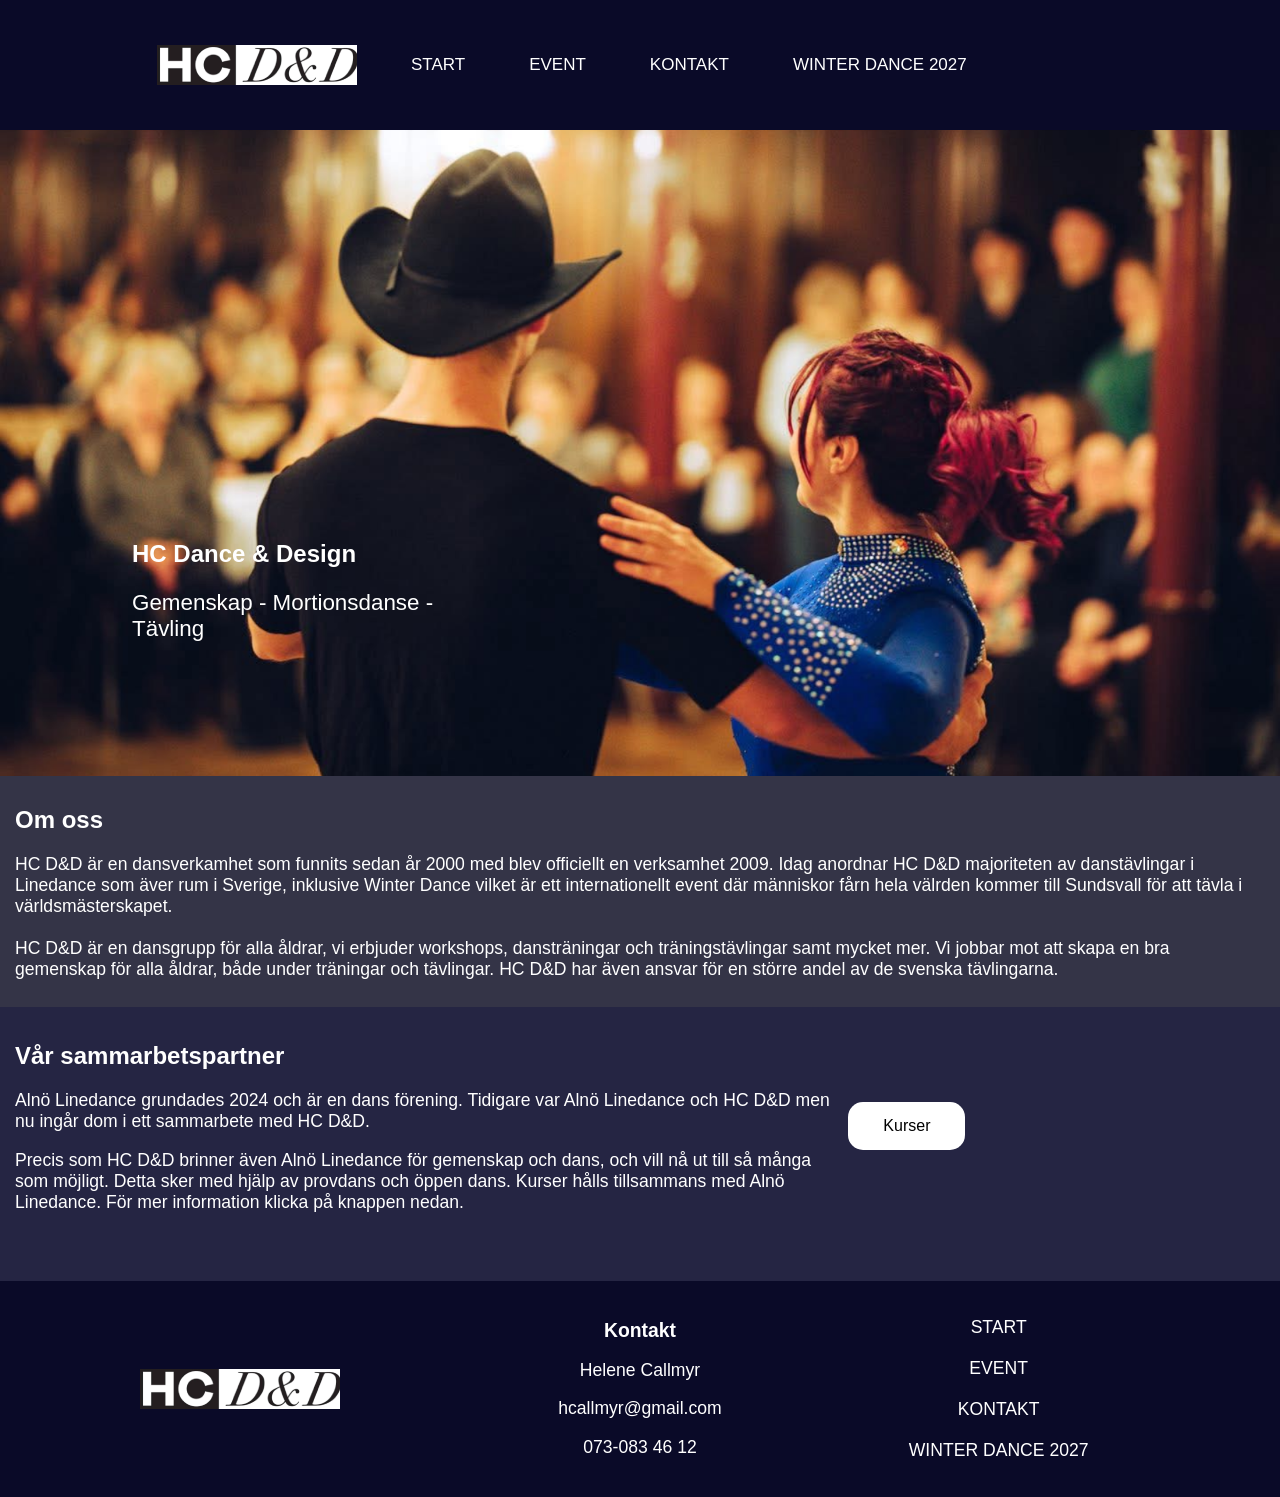
==== index.html @ 24df8990 "Tagit bort gammla navigationen samt loggan och korrigerat koden så den valideras utan fel" ====
<!DOCTYPE html>
<html lang="sv">
    <head>
        <meta charset="UTF-8">
        <meta name="viewport" content="width=device-width initial-scale=1.0">
        <title>HC D&D</title>
        <link rel="stylesheet" href="css/style.css">
        <link rel="stylesheet" href="https://cdnjs.cloudflare.com/ajax/libs/font-awesome/4.7.0/css/font-awesome.min.css">
        <script src="js/main.js" defer></script>
    </head>

    <body>
        <!--HEADER-->
        <header>
            <div class="header-wrapper">
                <div class="topnav">
                    <a href="index.html" class="active">
                        <img src="images/logo.png" alt="logotyp för HC Dance & Design">
                    </a>
                    <div id="myLinks">
                        <a href="index.html">START</a>
                        <a href="event.html">EVENT</a>
                        <a href="kontakt.html">KONTAKT</a>
                        <a href="event.html">WINTER DANCE 2027</a>
                    </div>
                    <a href="#" class="icon" onclick="myFunction(); return false;" title="Öppna menyn">
                        <i class="fa fa-bars"></i>
                    </a>
                </div>
            </div>
        </header>

        <!--START BILD-->
        <div class="container">
            <img src="images/startbild2.png" alt="två dansare som kollar åt andra hållet, 
            en man med cowboy hatt och en kvinna iklädd blå dansklänning">
        </div>
        <div class="center-left">
            <section class="card">
                <h1>HC Dance & Design</h1>
                <p id="intro">Gemenskap - Mortionsdanse - Tävling</p>
            </section>
        </div>
        <!--MAIN-->
        <section class="main-wrapper">
            <div class="aside">
                <h2>Om oss</h2>
                <p>
                    HC D&D är en dansverkamhet som funnits sedan år 2000 med blev officiellt en verksamhet 2009. Idag anordnar HC D&D majoriteten av danstävlingar i Linedance som äver rum i Sverige, 
                    inklusive Winter Dance vilket är ett internationellt event där människor fårn hela välrden kommer till Sundsvall för att tävla i världsmästerskapet.
                    <br>
                    <br>
                    HC D&D är en dansgrupp för alla åldrar, vi erbjuder workshops, dansträningar och träningstävlingar samt mycket mer.
                    Vi jobbar mot att skapa en bra gemenskap för alla åldrar, både under träningar och tävlingar. HC D&D har även ansvar för en större andel av de svenska tävlingarna.
                </p>
            </div>
        </section>
        <div class="side-wrapper">
            <article class="aside">
                <h2>Vår sammarbetspartner</h2>
                <p>
                    Alnö Linedance grundades 2024 och är en dans förening. Tidigare var Alnö Linedance och HC D&D men nu ingår dom i ett sammarbete med HC D&D.
                </p>
                <p>
                    Precis som HC D&D brinner även Alnö Linedance för gemenskap och dans, och vill nå ut till så många som möjligt. Detta sker med hjälp av provdans och öppen dans.
                    Kurser hålls tillsammans med Alnö Linedance. För mer information klicka på knappen nedan.
                </p>
            </article>
            <br>
            <div class="aside-button">
                <a class="button" href="https://www.alnolinedance.com/anm%C3%A4lan-priser">Kurser</a>
            </div>
        </div>
        <br>
        <!--FOOTER-->
        <footer>
            <section class="footer-wrapper">
                <div class="logo-footer">
                    <img src="images/logo.png" alt="logotyp HC D&D">
                </div>
                <div class="kontakt-footer">
                    <h2>Kontakt</h2>
                    <p>Helene Callmyr</p>
                    <p>hcallmyr@gmail.com</p>
                    <p>073-083 46 12</p>
                </div>
                <!--FOOTER NAV-->
                <div class="nav-footer">
                    <nav>
                        <ul>
                            <li><a href="index.html">START</a></li>
                            <li><a href="event.html">EVENT</a></li>
                            <li><a href="kontakt.html">KONTAKT</a></li>
                            <li><a href="event.html">WINTER DANCE 2027</a></li> 
                        </ul>
                    </nav>
                </div>
            </section>
        </footer>
    </body>
</html>
---- css/style.css ----
* {
    box-sizing: border-box;
    font-family: Arial, Helvetica, sans-serif;
    color: white;
}

body {
    margin: 0;
    background-color: rgb(37, 37, 67);
}

img {
    max-width: 100%;
    height: auto;
    display: block;
}

header {
    background-color:rgb(10, 10, 40);
    padding: 30px 0;
}

/* HEADER */
.header-wrapper {
    display: flex;
    flex-direction: column;
    justify-content: space-between;
    align-items: center;
    max-width: 1000px;
    margin: 0 auto;
}

.main-wrapper {
    display: flex;
    justify-content: space-between;
    margin: 0 auto;
    padding: 10px 15px;
    background-color: rgb(52, 52, 71);
}

.main-wrapper p {
    font-size: 1.1rem;
}

.side-wrapper {
    display: grid;
    grid-template-columns: 1fr;
    grid-template-areas: 
    "aside"
    "aside-button";
    margin: 0 auto;
    padding: 10px 15px;
}

.side-wrapper p {
    font-size: 1.1rem;
}

/* LOGOTYP */
.logo {
    display: flex;
    align-items: center;
    gap: 10px;
}

.logo img {
    max-width: 150px;
}

/* NAVIGATION */

.topnav {
    overflow: hidden;
    background-color: rgb(52, 52, 71);
    position: relative;
}

.topnav #myLinks {
    display: none;
}

.topnav a {
    color: white;
    padding: 15px 17px;
    text-decoration: none;
    font-size: 17px;
    display: block;
}

.topnav a.icon{
    background: rgb(52, 52, 71);
    display: block;
    position: center;
    color: white;
    right: 0;
    top: 0;
}

.topnav a:hover{
    background-color: #ddd;
    color: black;
}

.active {
    background-color: rgb(10, 10, 40);
    color: white;
}

/* MAIN */
.box {
    width: auto;
    height: auto;
    background-color: rgb(52, 52, 71);
}

.card {
    width: 400px;
    padding: 20px;
    margin: 20px auto;
}

.button {
    display: inline-block;
    background-color: white;
    color: black;
    padding: 15px 35px;
    text-decoration: none;
    border-radius: 15px;
    grid-area: aside-button;
}

.grid-container {
    display: grid;
    grid-template-columns: 1fr;
    min-height: 60dvh;
    gap: 5rem;
    height: 100%;
    padding: 20px 30px;
}

.grid-container h1 {
    text-align: center;
}

/* FOOTER*/
footer {
    background-color: rgb(10, 10, 40);
    padding: 20px 20px;
    text-align: center;
}

.footer-wrapper {
    display: grid;
    grid-template-columns: 1fr 1fr;
    grid-template-areas: 
        "logo-footer logo-footer"
        "kontakt-footer nav-footer";
    gap: 1rem;
    max-width: 1000px;
    margin: 0 auto;
    align-items: start;
}

/* FOOTER LOGOTYP */
.logo-footer {
    grid-area: logo-footer;
    display: flex;
    align-items: center;
    justify-content: center;
    margin: 1rem;
}

.logo-footer img {
    max-width: 200px;
    height: auto;
}

/* FOOTER KONTAKT */
.kontakt-footer {
    grid-area: kontakt-footer;
    font-size: 1.1em;
}

.kontakt-footer h2 {
    font-size: 1.1em;
}

/* FOOTER NAVIGATION */
.nav-footer {
    grid-area: nav-footer;
}

footer nav ul {
    display: flex;
    flex-direction: column;
    list-style-type: none;
    text-align: center;
    justify-content: flex-end;
    gap: 20px;
}

footer nav ul li a {
    color: white;
    text-decoration: none;
    font-size: 1.1em;
}

/* TABLET */
@media(min-width: 900px) {
    .header-wrapper {
        display: flex;
        flex-direction: row;
        justify-content: space-between;
        align-items: center;
    }

    .topnav {
    display: flex;
    flex-direction: row;
    text-align: center;
    justify-content: flex-end;
    gap: 20px;
    overflow: visible;
    background-color: rgb(10, 10, 40);
    }

    .topnav #myLinks {
        display: flex;
        flex-direction: row;
        align-items: center;
        gap: 30px;
        color: white;
        text-decoration: none;
        font-size: 1.1em;
    }

    .topnav a {
        display: block;
        white-space: nowrap;
    }

    .topnav a.icon {
        display: none;
    }
}

/* DESKTOP */
@media (min-width: 1000px) {
    .center-left {
        position: absolute;
        top: 30rem;
        left: 7rem;
    }

    .center-left p {
        font-size: 1.4rem;
    }

    .side-wrapper {
        display: grid;
        grid-template-columns: 2fr 1fr;
        grid-template-areas: 
        "aside aside-button";
        padding: 15px 15px;
    }

    .side-wrapper h2 {
        text-align: start;
    }

    .side-wrapper p {
        text-align: start;
    }

    .grid-container {
        display: grid;
        grid-template-columns: 1fr 1fr;
        grid-template-areas: 
        "h1 h1"
        "grid-card1 grid-card2";
    }

    .grid-container h1 {
        grid-area: h1;
    }

    .grid-container p {
        font-size: 1.1rem;
    }

    .grid-card1 {
        grid-area: grid-card1;
    }

    .grid-card2 {
        grid-area: grid-card2;
    }

    .button {
        align-items: flex-end;
        gap: 20px;
        text-align: center;
    }

    .aside-button {
        grid-area: aside-button;
        align-content: center;
    }

    nav ul {
        flex-direction: row;
        gap: 30px;
    }

    .footer-wrapper {
        grid-template-columns: 1fr 1fr 1fr;
        grid-template-areas: 
            "logo-footer kontakt-footer nav-footer";
        align-items: center;
        gap: 1rem;
    }

    .logo-footer {
        justify-content: flex-start;
        margin: 1rem 0;
    }

    .nav-footer {
        text-align: center; 
    }
   
    footer nav ul {
        display: flex;
        flex-direction: column;
        list-style-type: none;
        text-align: center;
        justify-content: flex-end;
        gap: 20px;
    }

}
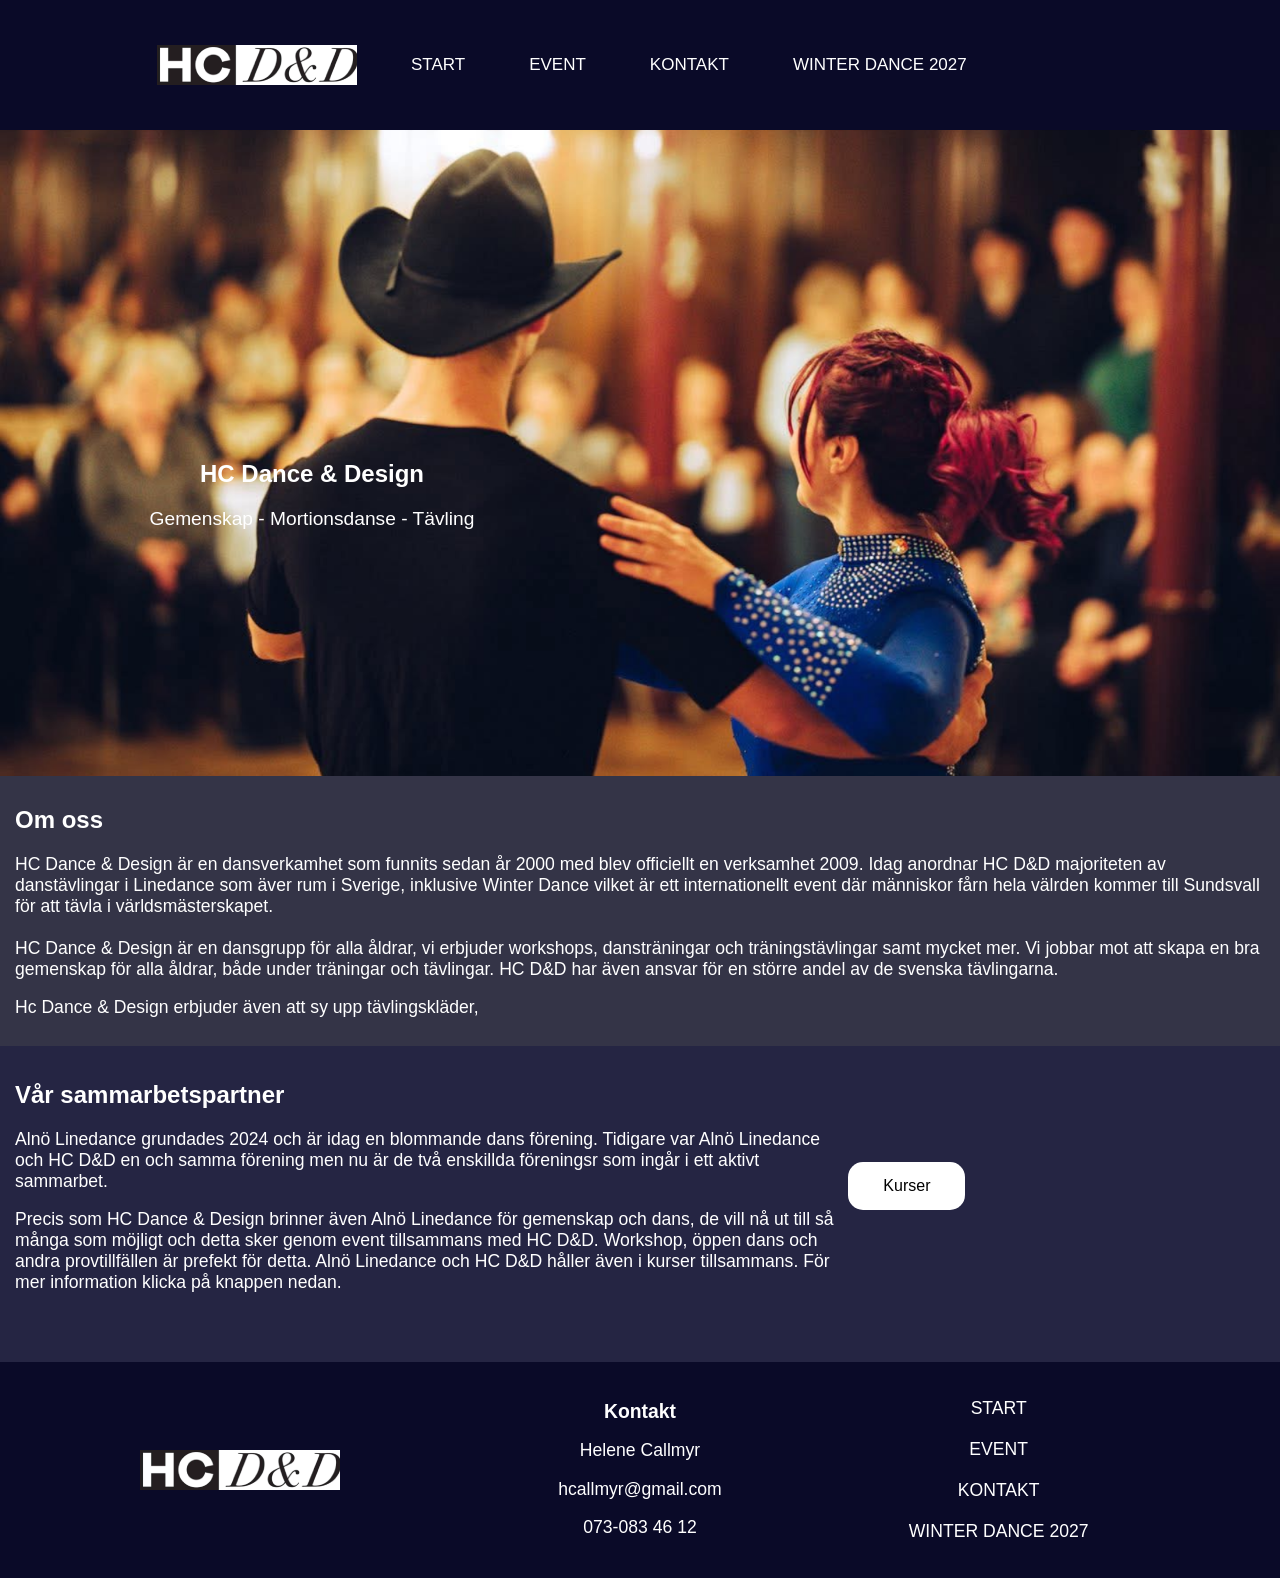
==== commit 51539a61: "Utvecklar infromationen om företaget och dess sammarbetspartner" ====
--- a/index.html
+++ b/index.html
@@ -13,10 +13,12 @@
         <!--HEADER-->
         <header>
             <div class="header-wrapper">
+                <!--MOBIL MENY + LOGGA-->
                 <div class="topnav">
                     <a href="index.html" class="active">
                         <img src="images/logo.png" alt="logotyp för HC Dance & Design">
                     </a>
+                    <!--NAVIGATION-->
                     <div id="myLinks">
                         <a href="index.html">START</a>
                         <a href="event.html">EVENT</a>
@@ -46,12 +48,15 @@
             <div class="aside">
                 <h2>Om oss</h2>
                 <p>
-                    HC D&D är en dansverkamhet som funnits sedan år 2000 med blev officiellt en verksamhet 2009. Idag anordnar HC D&D majoriteten av danstävlingar i Linedance som äver rum i Sverige, 
+                    HC Dance & Design är en dansverkamhet som funnits sedan år 2000 med blev officiellt en verksamhet 2009. Idag anordnar HC D&D majoriteten av danstävlingar i Linedance som äver rum i Sverige, 
                     inklusive Winter Dance vilket är ett internationellt event där människor fårn hela välrden kommer till Sundsvall för att tävla i världsmästerskapet.
                     <br>
                     <br>
-                    HC D&D är en dansgrupp för alla åldrar, vi erbjuder workshops, dansträningar och träningstävlingar samt mycket mer.
+                    HC Dance & Design är en dansgrupp för alla åldrar, vi erbjuder workshops, dansträningar och träningstävlingar samt mycket mer.
                     Vi jobbar mot att skapa en bra gemenskap för alla åldrar, både under träningar och tävlingar. HC D&D har även ansvar för en större andel av de svenska tävlingarna.
+                </p>
+                <p>
+                    Hc Dance & Design erbjuder även att sy upp tävlingskläder, 
                 </p>
             </div>
         </section>
@@ -59,11 +64,11 @@
             <article class="aside">
                 <h2>Vår sammarbetspartner</h2>
                 <p>
-                    Alnö Linedance grundades 2024 och är en dans förening. Tidigare var Alnö Linedance och HC D&D men nu ingår dom i ett sammarbete med HC D&D.
+                    Alnö Linedance grundades 2024 och är idag en blommande dans förening. Tidigare var Alnö Linedance och HC D&D en och samma förening men nu är de två enskillda föreningsr som ingår i ett aktivt sammarbet.
                 </p>
                 <p>
-                    Precis som HC D&D brinner även Alnö Linedance för gemenskap och dans, och vill nå ut till så många som möjligt. Detta sker med hjälp av provdans och öppen dans.
-                    Kurser hålls tillsammans med Alnö Linedance. För mer information klicka på knappen nedan.
+                    Precis som HC Dance & Design brinner även Alnö Linedance för gemenskap och dans, de vill nå ut till så många som möjligt och detta sker genom event tillsammans med HC D&D. Workshop, öppen dans och andra provtillfällen är prefekt för detta.
+                    Alnö Linedance och HC D&D håller även i kurser tillsammans. För mer information klicka på knappen nedan.
                 </p>
             </article>
             <br>
--- a/css/style.css
+++ b/css/style.css
@@ -85,15 +85,6 @@
     text-decoration: none;
     font-size: 17px;
     display: block;
-}
-
-.topnav a.icon{
-    background: rgb(52, 52, 71);
-    display: block;
-    position: center;
-    color: white;
-    right: 0;
-    top: 0;
 }
 
 .topnav a:hover{
@@ -248,12 +239,13 @@
 @media (min-width: 1000px) {
     .center-left {
         position: absolute;
-        top: 30rem;
+        top: 25rem;
         left: 7rem;
+        text-align: center;
     }
 
     .center-left p {
-        font-size: 1.4rem;
+        font-size: 1.2rem;
     }
 
     .side-wrapper {
@@ -307,11 +299,6 @@
         align-content: center;
     }
 
-    nav ul {
-        flex-direction: row;
-        gap: 30px;
-    }
-
     .footer-wrapper {
         grid-template-columns: 1fr 1fr 1fr;
         grid-template-areas: 
@@ -328,14 +315,4 @@
     .nav-footer {
         text-align: center; 
     }
-   
-    footer nav ul {
-        display: flex;
-        flex-direction: column;
-        list-style-type: none;
-        text-align: center;
-        justify-content: flex-end;
-        gap: 20px;
-    }
-
 }
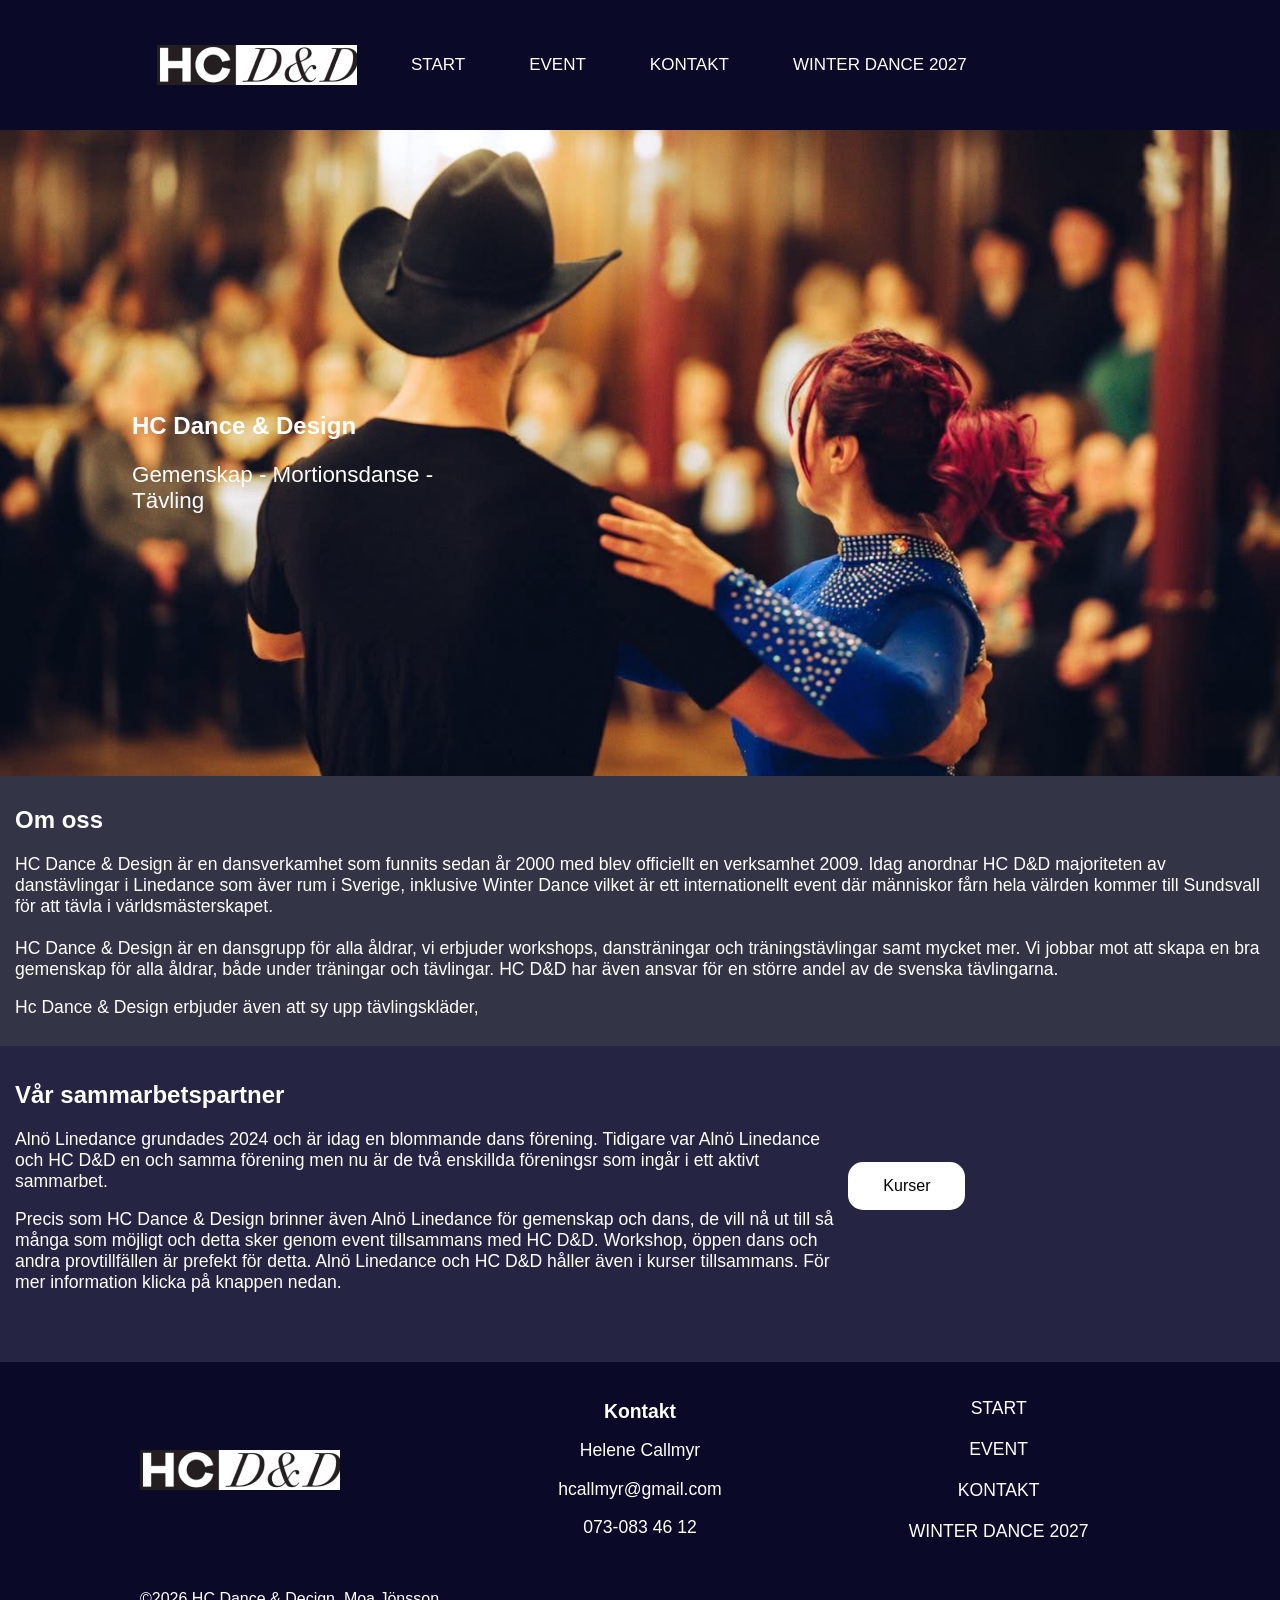
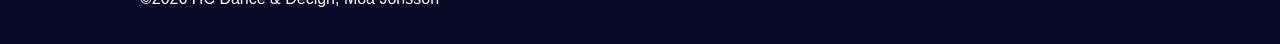
==== commit 30aaf340: "Laggt till copyright stämpel till start och event sidan" ====
--- a/index.html
+++ b/index.html
@@ -100,6 +100,7 @@
                         </ul>
                     </nav>
                 </div>
+                <p>©2026 HC Dance & Decign, Moa Jönsson</p>
             </section>
         </footer>
     </body>
--- a/css/style.css
+++ b/css/style.css
@@ -145,13 +145,19 @@
     grid-template-columns: 1fr 1fr;
     grid-template-areas: 
         "logo-footer logo-footer"
-        "kontakt-footer nav-footer";
+        "kontakt-footer nav-footer"
+        "p p";
     gap: 1rem;
     max-width: 1000px;
     margin: 0 auto;
     align-items: start;
 }
 
+.footer-wrapper p {
+    grid-area: p;
+    text-align: start;
+}
+
 /* FOOTER LOGOTYP */
 .logo-footer {
     grid-area: logo-footer;
@@ -174,6 +180,10 @@
 
 .kontakt-footer h2 {
     font-size: 1.1em;
+}
+
+.kontakt-footer p {
+    text-align: center;
 }
 
 /* FOOTER NAVIGATION */
@@ -206,13 +216,13 @@
     }
 
     .topnav {
-    display: flex;
-    flex-direction: row;
-    text-align: center;
-    justify-content: flex-end;
-    gap: 20px;
-    overflow: visible;
-    background-color: rgb(10, 10, 40);
+        display: flex;
+        flex-direction: row;
+        text-align: center;
+        justify-content: flex-end;
+        gap: 20px;
+        overflow: visible;
+        background-color: rgb(10, 10, 40);
     }
 
     .topnav #myLinks {
@@ -239,13 +249,12 @@
 @media (min-width: 1000px) {
     .center-left {
         position: absolute;
-        top: 25rem;
+        top: 22rem;
         left: 7rem;
-        text-align: center;
     }
 
     .center-left p {
-        font-size: 1.2rem;
+        font-size: 1.4rem;
     }
 
     .side-wrapper {
@@ -270,6 +279,7 @@
         grid-template-areas: 
         "h1 h1"
         "grid-card1 grid-card2";
+        background-color: rgb(37, 37, 67);
     }
 
     .grid-container h1 {
@@ -302,9 +312,15 @@
     .footer-wrapper {
         grid-template-columns: 1fr 1fr 1fr;
         grid-template-areas: 
-            "logo-footer kontakt-footer nav-footer";
+            "logo-footer kontakt-footer nav-footer"
+            "p p p";
         align-items: center;
         gap: 1rem;
+    }
+
+    .footer-wrapper p {
+        grid-area: p;
+        text-align: start;
     }
 
     .logo-footer {
@@ -312,6 +328,10 @@
         margin: 1rem 0;
     }
 
+    .kontakt-footer p {
+        text-align: center;
+    }
+
     .nav-footer {
         text-align: center; 
     }
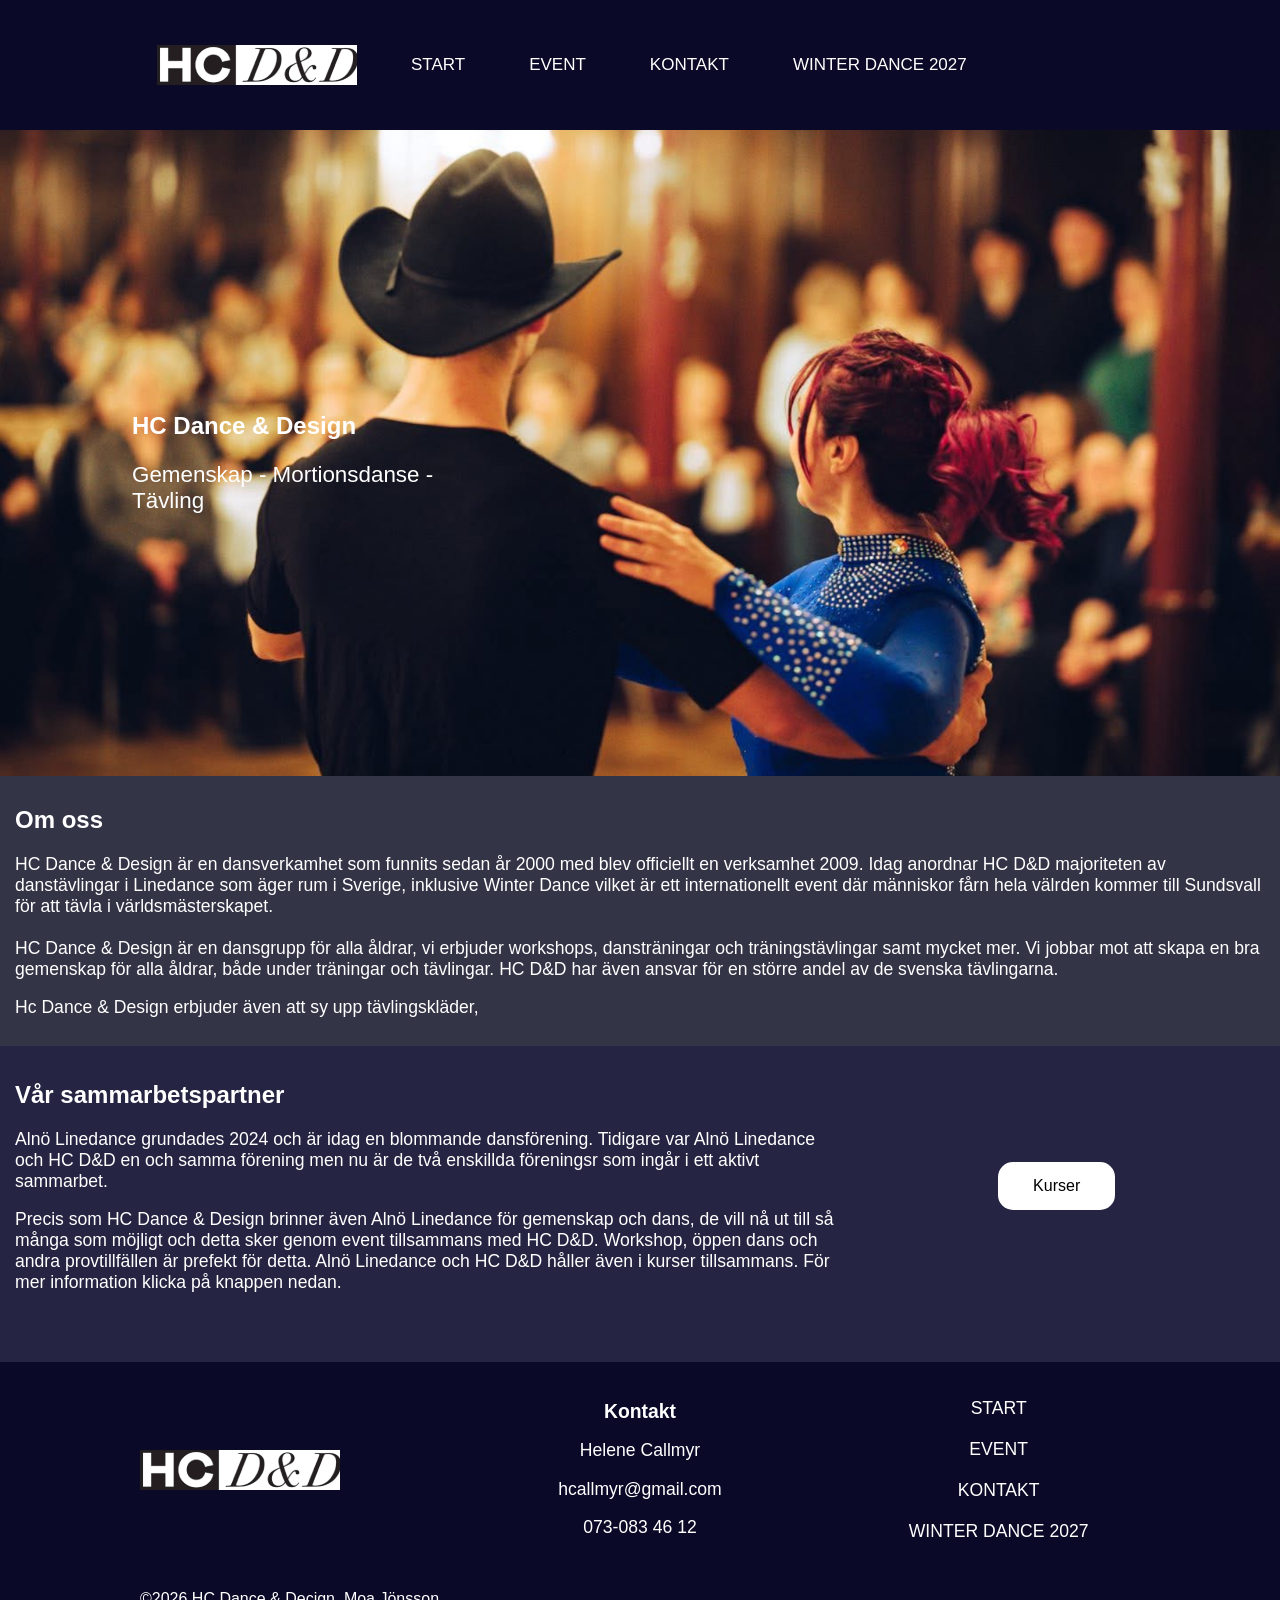
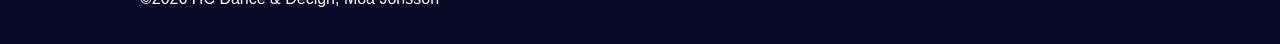
==== commit a824a911: "Centrerat knappen för kurser i index samt korrigerat stavfel" ====
--- a/index.html
+++ b/index.html
@@ -48,7 +48,7 @@
             <div class="aside">
                 <h2>Om oss</h2>
                 <p>
-                    HC Dance & Design är en dansverkamhet som funnits sedan år 2000 med blev officiellt en verksamhet 2009. Idag anordnar HC D&D majoriteten av danstävlingar i Linedance som äver rum i Sverige, 
+                    HC Dance & Design är en dansverkamhet som funnits sedan år 2000 med blev officiellt en verksamhet 2009. Idag anordnar HC D&D majoriteten av danstävlingar i Linedance som äger rum i Sverige, 
                     inklusive Winter Dance vilket är ett internationellt event där människor fårn hela välrden kommer till Sundsvall för att tävla i världsmästerskapet.
                     <br>
                     <br>
@@ -64,7 +64,7 @@
             <article class="aside">
                 <h2>Vår sammarbetspartner</h2>
                 <p>
-                    Alnö Linedance grundades 2024 och är idag en blommande dans förening. Tidigare var Alnö Linedance och HC D&D en och samma förening men nu är de två enskillda föreningsr som ingår i ett aktivt sammarbet.
+                    Alnö Linedance grundades 2024 och är idag en blommande dansförening. Tidigare var Alnö Linedance och HC D&D en och samma förening men nu är de två enskillda föreningsr som ingår i ett aktivt sammarbet.
                 </p>
                 <p>
                     Precis som HC Dance & Design brinner även Alnö Linedance för gemenskap och dans, de vill nå ut till så många som möjligt och detta sker genom event tillsammans med HC D&D. Workshop, öppen dans och andra provtillfällen är prefekt för detta.
--- a/css/style.css
+++ b/css/style.css
@@ -265,6 +265,10 @@
         padding: 15px 15px;
     }
 
+    .aside-button {
+        text-align: center;
+    }
+
     .side-wrapper h2 {
         text-align: start;
     }
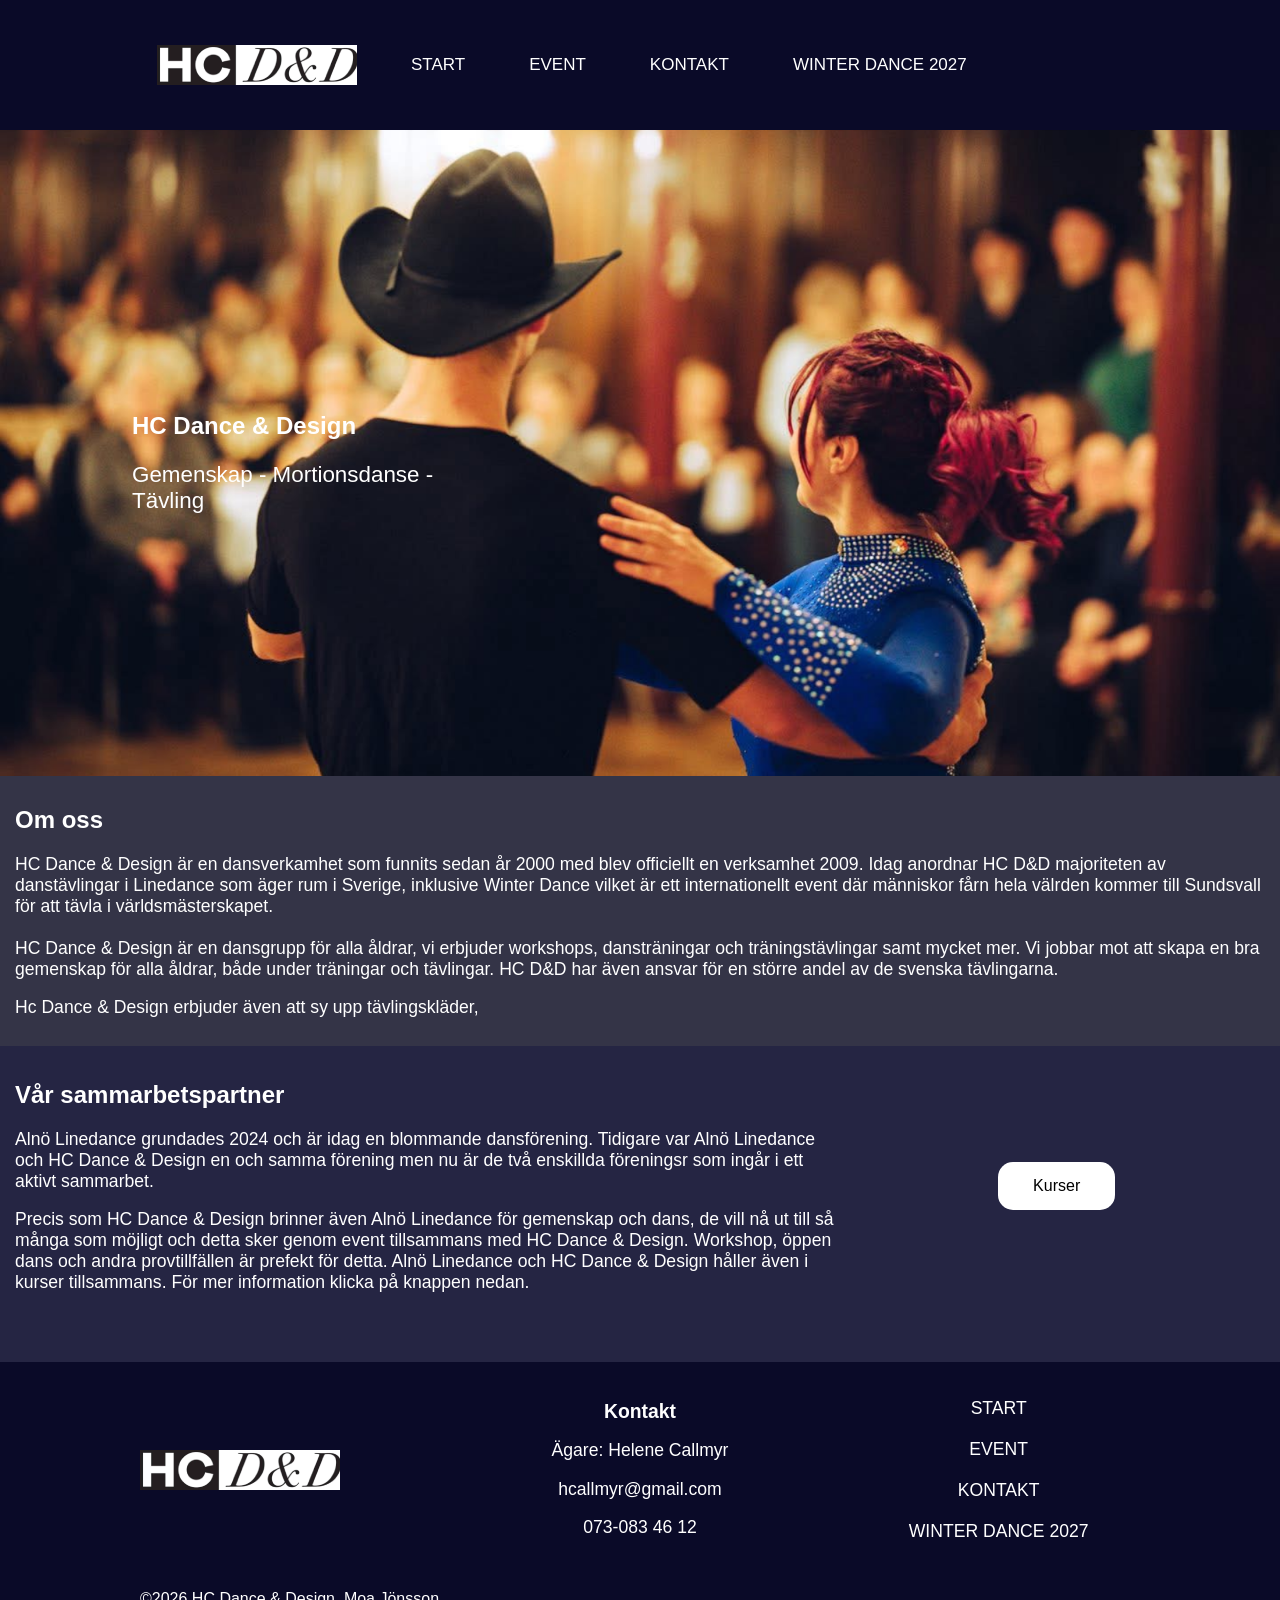
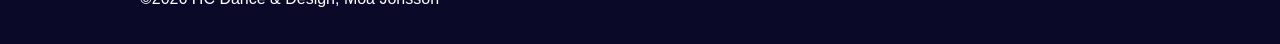
==== commit 68104a29: "Korrigerat stavfel och tagit bort förkortningar på hemsidans namn" ====
--- a/index.html
+++ b/index.html
@@ -3,7 +3,7 @@
     <head>
         <meta charset="UTF-8">
         <meta name="viewport" content="width=device-width initial-scale=1.0">
-        <title>HC D&D</title>
+        <title>HC Dance & Design</title>
         <link rel="stylesheet" href="css/style.css">
         <link rel="stylesheet" href="https://cdnjs.cloudflare.com/ajax/libs/font-awesome/4.7.0/css/font-awesome.min.css">
         <script src="js/main.js" defer></script>
@@ -64,11 +64,11 @@
             <article class="aside">
                 <h2>Vår sammarbetspartner</h2>
                 <p>
-                    Alnö Linedance grundades 2024 och är idag en blommande dansförening. Tidigare var Alnö Linedance och HC D&D en och samma förening men nu är de två enskillda föreningsr som ingår i ett aktivt sammarbet.
+                    Alnö Linedance grundades 2024 och är idag en blommande dansförening. Tidigare var Alnö Linedance och HC Dance & Design en och samma förening men nu är de två enskillda föreningsr som ingår i ett aktivt sammarbet.
                 </p>
                 <p>
-                    Precis som HC Dance & Design brinner även Alnö Linedance för gemenskap och dans, de vill nå ut till så många som möjligt och detta sker genom event tillsammans med HC D&D. Workshop, öppen dans och andra provtillfällen är prefekt för detta.
-                    Alnö Linedance och HC D&D håller även i kurser tillsammans. För mer information klicka på knappen nedan.
+                    Precis som HC Dance & Design brinner även Alnö Linedance för gemenskap och dans, de vill nå ut till så många som möjligt och detta sker genom event tillsammans med HC Dance & Design. Workshop, öppen dans och andra provtillfällen är prefekt för detta.
+                    Alnö Linedance och HC Dance & Design håller även i kurser tillsammans. För mer information klicka på knappen nedan.
                 </p>
             </article>
             <br>
@@ -81,11 +81,11 @@
         <footer>
             <section class="footer-wrapper">
                 <div class="logo-footer">
-                    <img src="images/logo.png" alt="logotyp HC D&D">
+                    <img src="images/logo.png" alt="logotyp HC Dance & Design">
                 </div>
                 <div class="kontakt-footer">
                     <h2>Kontakt</h2>
-                    <p>Helene Callmyr</p>
+                    <p>Ägare: Helene Callmyr</p>
                     <p>hcallmyr@gmail.com</p>
                     <p>073-083 46 12</p>
                 </div>
@@ -100,7 +100,7 @@
                         </ul>
                     </nav>
                 </div>
-                <p>©2026 HC Dance & Decign, Moa Jönsson</p>
+                <p>©2026 HC Dance & Design, Moa Jönsson</p>
             </section>
         </footer>
     </body>
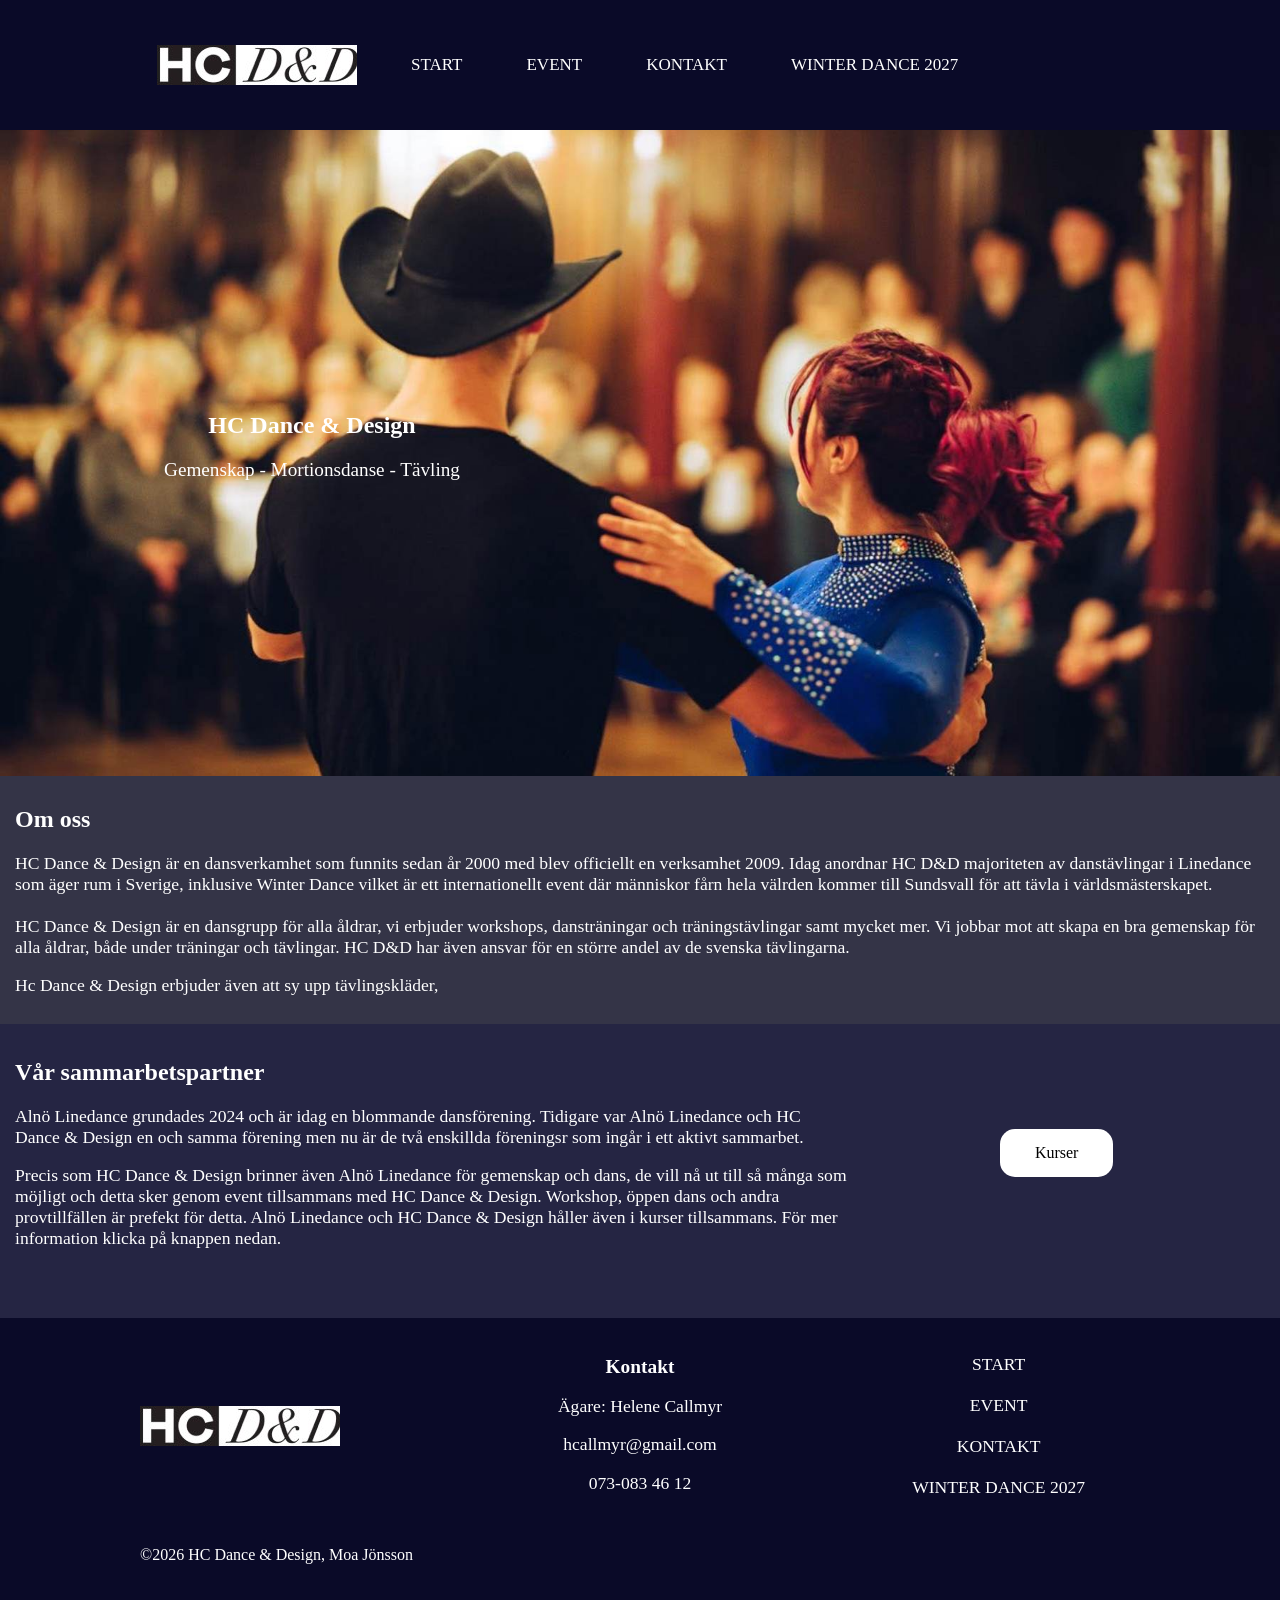
==== commit f23e9a0b: "Bytt ut bilderna från png till jpg och bytt ut dem i koden i alla HTML-filer" ====
--- a/index.html
+++ b/index.html
@@ -16,7 +16,7 @@
                 <!--MOBIL MENY + LOGGA-->
                 <div class="topnav">
                     <a href="index.html" class="active">
-                        <img src="images/logo.png" alt="logotyp för HC Dance & Design">
+                        <img src="images/logo.jpg" alt="logotyp för HC Dance & Design">
                     </a>
                     <!--NAVIGATION-->
                     <div id="myLinks">
@@ -34,7 +34,7 @@
 
         <!--START BILD-->
         <div class="container">
-            <img src="images/startbild2.png" alt="två dansare som kollar åt andra hållet, 
+            <img src="images/startbild.jpg" alt="två dansare som kollar åt andra hållet, 
             en man med cowboy hatt och en kvinna iklädd blå dansklänning">
         </div>
         <div class="center-left">
@@ -81,7 +81,7 @@
         <footer>
             <section class="footer-wrapper">
                 <div class="logo-footer">
-                    <img src="images/logo.png" alt="logotyp HC Dance & Design">
+                    <img src="images/logo.jpg" alt="logotyp HC Dance & Design">
                 </div>
                 <div class="kontakt-footer">
                     <h2>Kontakt</h2>
--- a/css/style.css
+++ b/css/style.css
@@ -1,6 +1,6 @@
 * {
     box-sizing: border-box;
-    font-family: Arial, Helvetica, sans-serif;
+    font-family: 'Times New Roman', Times, serif;
     color: white;
 }
 
@@ -251,10 +251,11 @@
         position: absolute;
         top: 22rem;
         left: 7rem;
+        text-align: center;
     }
 
     .center-left p {
-        font-size: 1.4rem;
+        font-size: 1.2rem;
     }
 
     .side-wrapper {
